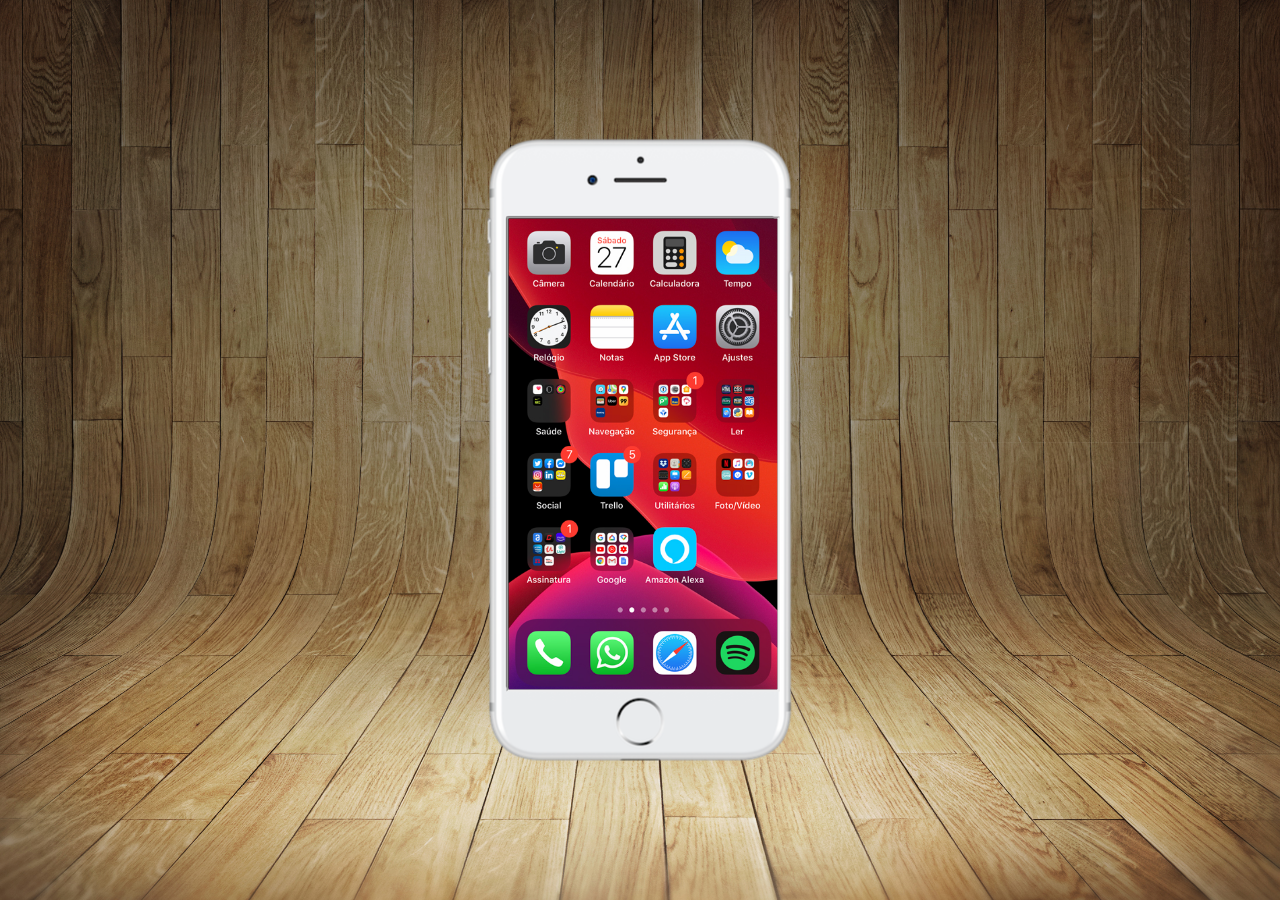
==== index.html @ d4fde013 "criei as primeiras telas" ====
<!DOCTYPE html>
<html lang="pt-br">
<head>
    <meta charset="UTF-8">
    <meta name="viewport" content="width=device-width, initial-scale=1.0">
    <link rel="shortcut icon" href="favicon.ico" type="image/x-icon">
    <title>Projeto redes sociais</title>
    <link rel="stylesheet" href="/estilos/style.css">
</head>
<body>
    <main>
        <section id="telefone">
            <iframe src="home.html"  name="tela" id="tela"></iframe>
        </section>
        
        <section id="redes">
        </section>
    </main>
</body>
</html>
---- estilos/style.css ----
@charset "UTF-8";

* {
    margin: 0px;
    padding: 0px;
    font-family: Arial, Helvetica, sans-serif;
}

html, body {
    height: 100vh;
    width: 100vw;
    background-color: black;
}

body {
    background: url('../imagens/fundo-madeira.jpg') no-repeat top center;
    background-size: cover;
    background-attachment: fixed;
}

main {
    height: 100vh;
    position: relative;
}

section#telefone {
    position: absolute;
    top: 50%;
    left: 50%;
    transform: translate(-50%, -50%);

    height: 627px;
    width: 311px;
    background-color: rgba(0, 0, 0, 0.422);
    background: url('../imagens/frame-iphone.png') no-repeat;

}

iframe#tela {
    position: relative;
    top: 80px;
    left: 22px; 
    width: 269px;
    height: 471px;
}
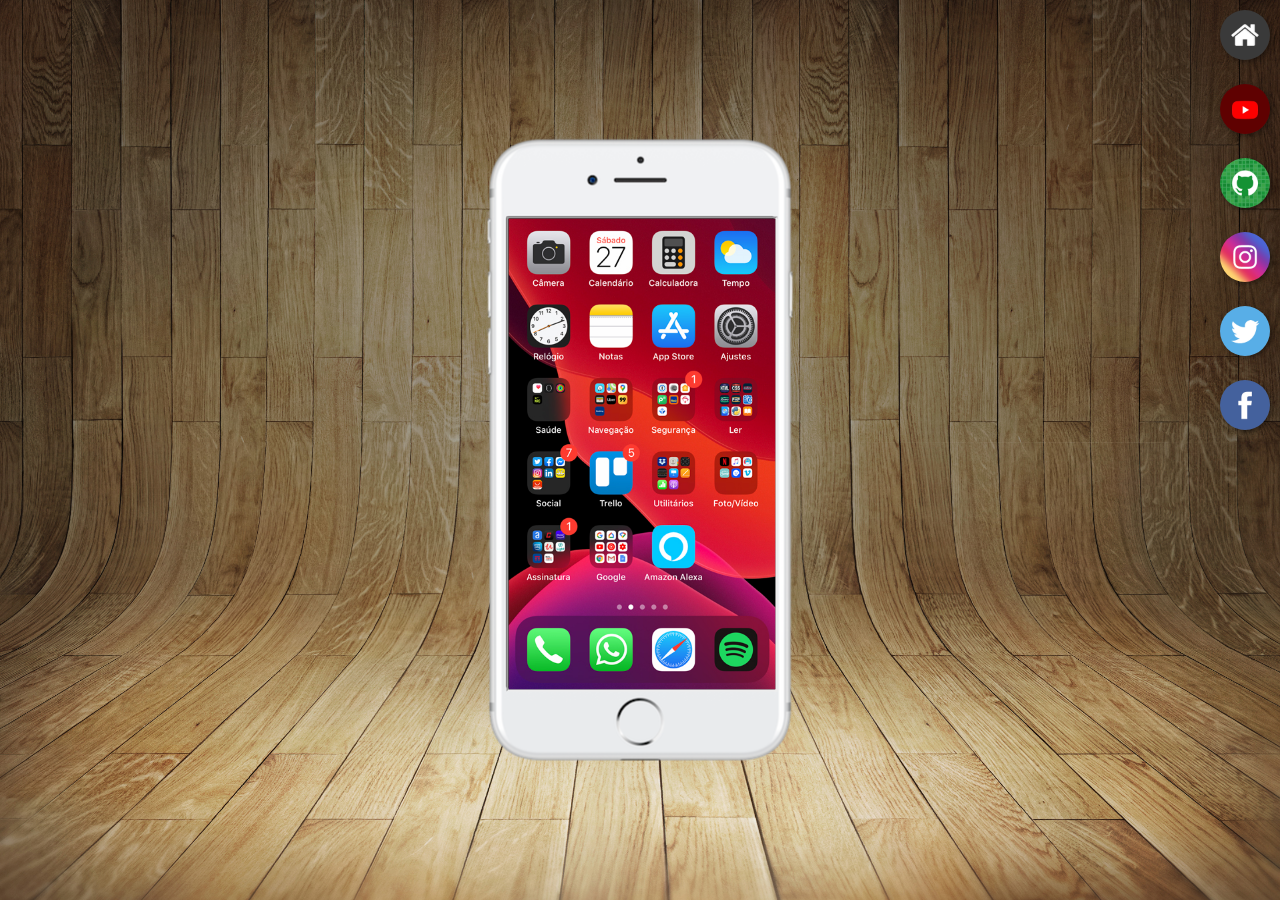
==== commit 874de89f: "projeto finalizado" ====
--- a/index.html
+++ b/index.html
@@ -14,6 +14,12 @@
         </section>
         
         <section id="redes">
+            <a href="home.html" target="tela"> <img src="imagens/logo-home.jpg" alt=""></a> <br>
+            <a href="youtube.html" target="tela"> <img src="imagens/logo-youtube.jpg" alt=""></a> <br>
+            <a href="github.html" target="tela"> <img src="imagens/logo-github.jpg" alt=""></a> <br>
+            <a href="instagram.html" target="tela"> <img src="imagens/logo-instagram.jpg" alt=""></a> <br>
+            <a href="twitter.html" target="tela"> <img src="imagens/logo-twitter.jpg" alt=""></a> <br>
+            <a href="facebook.html" target="tela"> <img src="imagens/logo-facebook.jpg" alt=""></a> <br>
         </section>
     </main>
 </body>
--- a/estilos/style.css
+++ b/estilos/style.css
@@ -40,6 +40,24 @@
     position: relative;
     top: 80px;
     left: 22px; 
-    width: 269px;
+    width: 267px;
     height: 471px;
+}
+
+section#redes {
+    text-align: right;
+}
+section#redes img {
+    width: 50px;
+    margin: 10px;
+    border-radius: 50%;
+    box-shadow: 2px 2px 5px rgba(0, 0, 0, 0.4);
+    box-sizing: border-box;
+}
+
+section#redes img:hover {
+    border: 2px solid rgba(255, 255, 255, 0.603);
+    transform: translate(-3px, -3px);
+    box-shadow: 5px 5px 5px 10px rgba(0, 0, 0, 0.6);
+    transition: transform .5s, border .7s;
 }